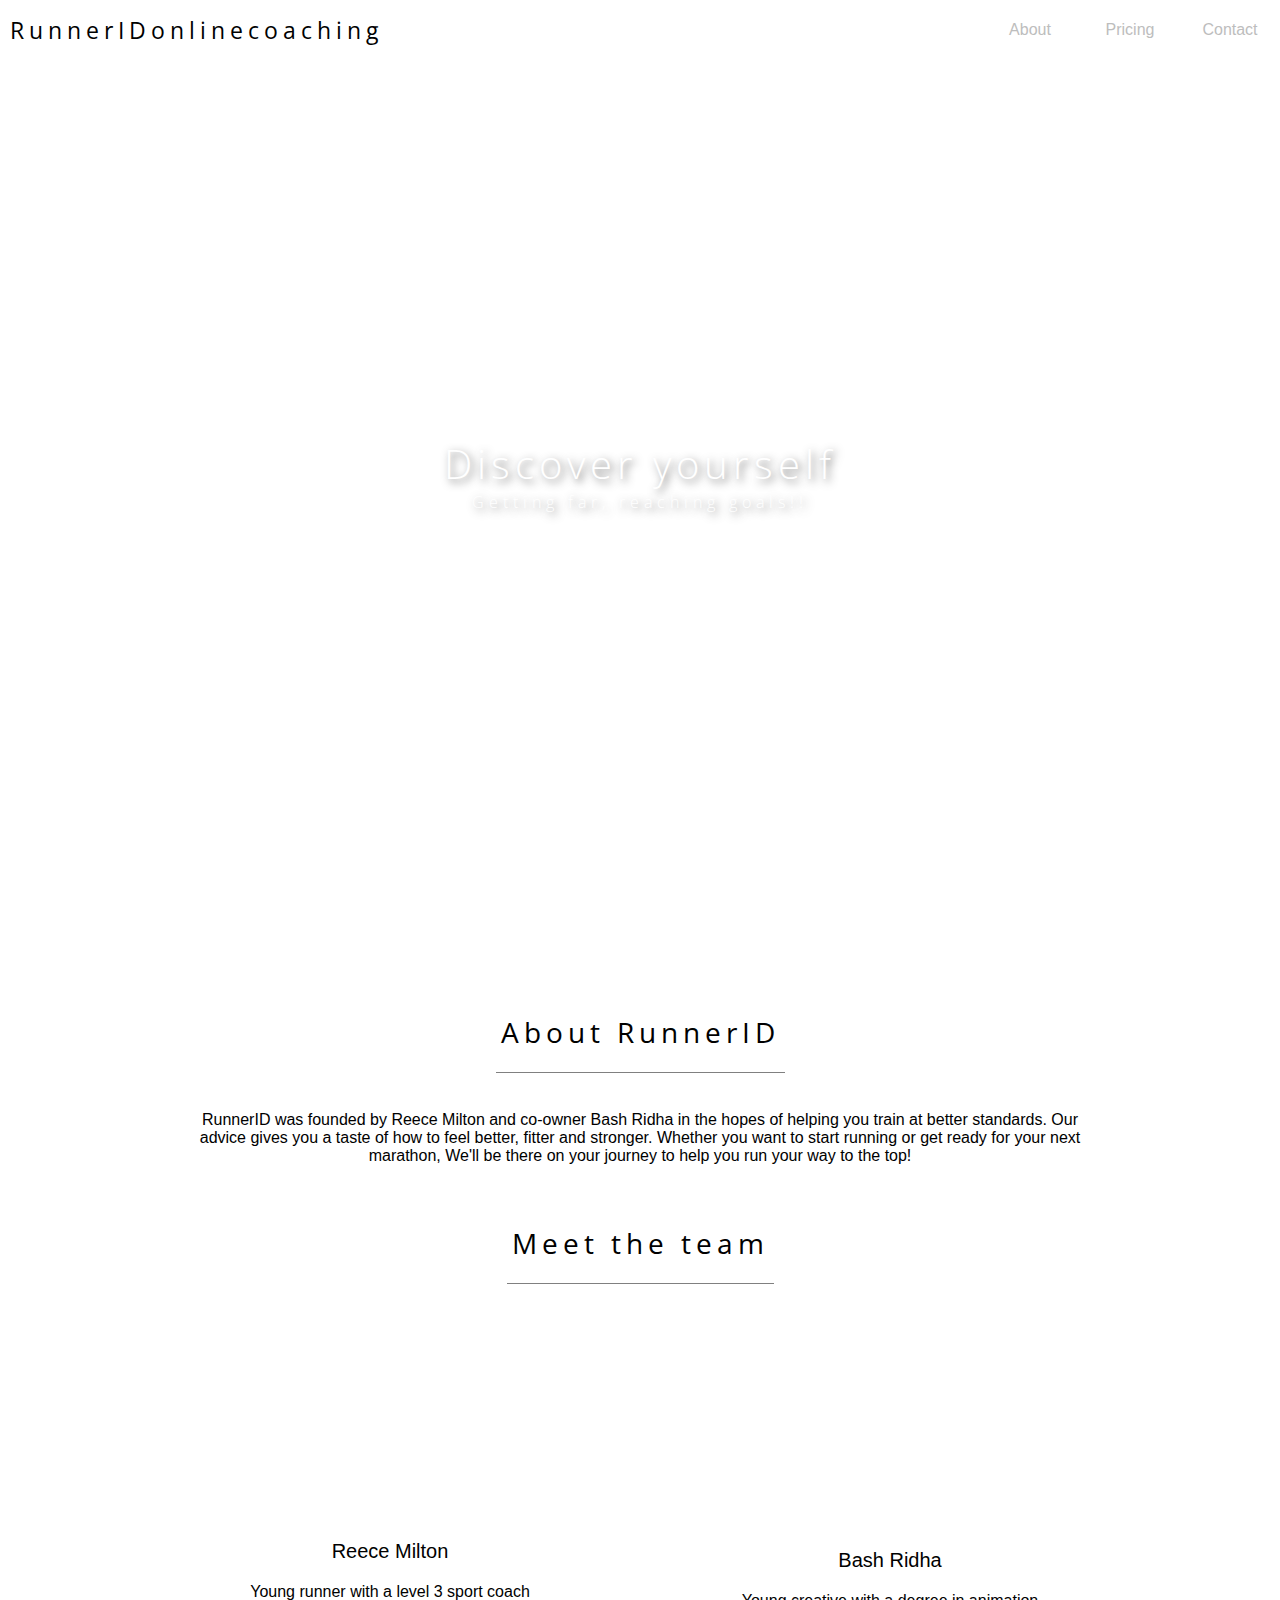
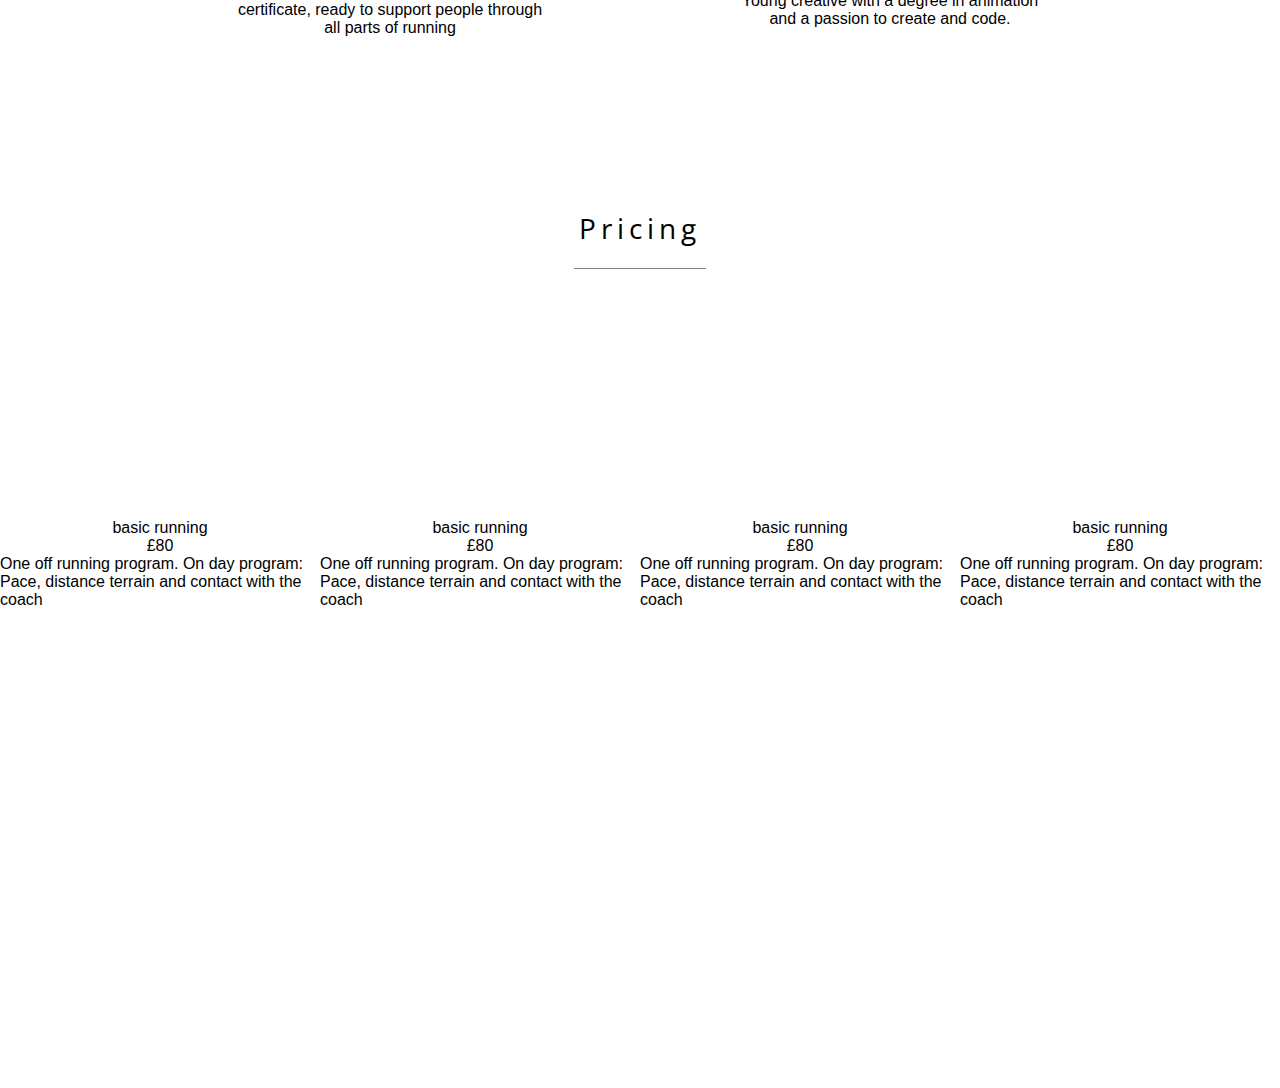
==== website/index.html @ d46fcd65 "Initial commit" ====
<!DOCTYPE html><html lang="en"><head><meta charset="UTF-8"><meta name="viewport" content="width=device-width, initial-scale=1.0"><title>RunnerID </title><link href="https://fonts.googleapis.com/css2?family=Open+Sans&amp;display=swap" rel="stylesheet"><link rel="stylesheet" href="style.css"></head><body><div class="container"><div class="header"><div class="title"><p>RunnerIDonlinecoaching</p></div><div class="menu"><div class="menubutton"> <img src="https://cdn3.iconfinder.com/data/icons/mini-icon-set-general-office/91/General_-_Office_30-512.png"></div><div class="mbutton"><div class="mb"><p>About</p></div><div class="mb"><p>Pricing</p></div><div class="mb"><p>Contact</p></div></div></div></div><div class="hero"><div class="midtext"><p>Discover yourself</p><p>Getting far, reaching goals!!</p></div></div><div class="about"><div class="subtitle"><p>About RunnerID</p></div><div class="abouttext"><p>RunnerID was founded by Reece Milton and co-owner Bash Ridha in the hopes of helping you
train at better standards. Our advice gives you a taste of how to feel better, fitter and stronger. Whether you want to start running or get ready for your next 
marathon, We'll be there on your journey to help you run your way to the top!</p></div><div class="subtitle"><p>Meet the team </p></div><div class="section columns s-medium"><div class="s-box card"><div class="cardbox"><div class="profile"><div class="profilepic reece"></div></div><div class="profilename"><p>Reece Milton</p></div><div class="profiletext"><p>Young runner with a level 3 sport coach certificate, ready to support people through all parts of running
</p></div></div></div><div class="s-box card"><div class="cardbox"><div class="profile"><div class="profilepic bash"></div></div><div class="profilename"><p>Bash Ridha</p></div><div class="profiletext"><p>Young creative with a degree in animation and a passion to create and code.
</p></div></div></div></div></div><div class="product"><div class="subtitle"><p>Pricing</p></div><div class="p-holder"><div class="price-box"> <div class="pb-icon"> </div><div class="pb-title"><p>basic running</p></div><div class="pb-price"><p>£80</p></div><div class="pb-description"><p>One off running program. On day program: Pace, distance terrain and contact with the coach</p></div></div><div class="price-box"> <div class="pb-icon"> </div><div class="pb-title"><p>basic running</p></div><div class="pb-price"><p>£80</p></div><div class="pb-description"><p>One off running program. On day program: Pace, distance terrain and contact with the coach</p></div></div><div class="price-box"> <div class="pb-icon"> </div><div class="pb-title"><p>basic running</p></div><div class="pb-price"><p>£80</p></div><div class="pb-description"><p>One off running program. On day program: Pace, distance terrain and contact with the coach</p></div></div><div class="price-box"> <div class="pb-icon"> </div><div class="pb-title"><p>basic running</p></div><div class="pb-price"><p>£80</p></div><div class="pb-description"><p>One off running program. On day program: Pace, distance terrain and contact with the coach</p></div></div></div></div><div class="contact"></div></div></body></html>
---- website/style.css ----
html{overflow-x:hidden;font-family:arial;margin:0px}html body,html p,html a{margin:0px;text-decoration:none;color:black}body::-webkit-scrollbar-track{-webkit-box-shadow:inset 0 0 6px rgba(0,0,0,0.3);background-color:#F5F5F5}body::-webkit-scrollbar{width:6px;background-color:#F5F5F5}body::-webkit-scrollbar-thumb{background-color:#a7a7a7;border-radius:15px}.hide{display:none !important}.container{display:flex;width:100%;flex-direction:column}.header{height:60px;display:flex;transition:all 0.2s ease}.title{flex:1;display:flex;align-items:center}.title p{font-size:20px;letter-spacing:5px;padding-left:10px;user-select:none;font-family:'Open Sans';transition:all 0.2s ease}.menu{width:300px !important;height:60px;transition:all 0.2s ease;display:flex}.menu .menubutton{display:none;width:auto;height:inherit}.menu .menubutton img{width:auto;height:inherit}.mbutton{display:flex;height:60px;width:inherit}.mb{display:flex;flex:1;height:60px;align-items:center;justify-content:center;user-select:none;transition:all 0.2s ease}.mb p{color:#bdbdbd}.mb:hover{background-color:#d6d6d6}.mb:hover p{transition:all 0.2s ease;color:#828282}.hero{height:75vh;background-image:url("https://bit.ly/3hkcMFO");opacity:85%;background-position:center center;background-repeat:no-repeat;background-size:cover;display:flex;justify-content:center;align-items:center;transition:all 0.2s ease}.hero .midtext p{font-size:40px;color:white;font-family:'Open Sans';font-weight:100;text-shadow:3px 3px 8px #4c4c4c;letter-spacing:5px;font-weight:300}.hero .midtext p:nth-child(2){font-size:16px;text-align:center;font-weight:100 !important}.about{display:flex;min-height:100vh;justify-content:center;flex-direction:column;align-items:center;max-width:1000px;margin:auto}.content-box{display:flex;flex:1}.subtitle{display:flex;height:80px;align-items:center;justify-content:center;border-bottom:1px solid;border-color:grey}.subtitle p{font-size:28px;letter-spacing:5px;padding:5px;user-select:none;font-family:'Open Sans';transition:all 0.2s ease}.midtext:nth-child(2){flex:3;margin:40px 0px}.abouttext{width:100%;display:flex;align-items:center;justify-content:center;height:130px}.abouttext p{text-align:center;margin:0px 45px;text-decoration:none;user-select:none}.section{width:100%;display:flex}.columns{flex-direction:row}.rows{flex-direction:column}.s-box{flex:1;display:flex}.s-small{height:200px}.s-medium{height:400px}.s-large{height:600px}.card{display:flex;justify-content:center}.cardbox{display:flex;flex-direction:column;width:320px;align-items:center;justify-content:center}.profile{display:flex;height:200px;justify-content:center;align-items:center;width:100%}.profilepic{width:150px;height:150px;border-radius:50%}.profilepic.reece{background-image:url("https://bit.ly/3haWaR6");background-size:400px;background-position:-150px 0px;background-repeat:no-repeat}.profilepic.bash{background-image:url("https://bit.ly/2FWvBkL");background-position:-20px 0px;background-size:180px;background-repeat:no-repeat}.profilename{display:flex;height:40px;width:100%;align-items:center;justify-content:center}.profilename p{font-size:20px}.profiletext{display:flex;justify-content:center;width:100%}.profiletext p{margin-top:12px;text-align:center}.product{display:flex;height:100vh;flex-direction:column;align-items:center}.p-holder{height:80%;display:flex;justify-content:center;width:100%}.price-box{display:flex;flex:1;flex-direction:column;align-items:center;height:80%}.pb-icon{width:150px;height:250px}@media screen and (min-width: 960px){.header{height:60px;transition:all 0.2s ease}.title p{font-size:23px;transition:all 0.2s ease}.menu{transition:all 0.2s ease}.menu .menubutton{width:auto;height:inherit}.menu .menubutton img{width:auto;height:inherit}.hero{height:92vh;transition:all 0.2s ease}}@media screen and (max-width: 670px){.menubutton{display:flex}.mbutton{display:none !important}.header{height:60px;transition:all 0.2s ease}.title p{font-size:20px;padding:16px;transition:all 0.2s ease}.menu{width:60px !important;height:60px !important;transition:all 0.2s ease}.menu .menubutton{width:auto;height:inherit}.menu .menubutton img{width:auto;height:inherit}.hero{height:50vh;transition:all 0.2s ease}.hero .midtext p{font-size:30px}.hero .midtext p:nth-child(2){font-size:14px}.subtitle p{font-size:20px}.abouttext p{font-size:15px}}@media screen and (max-width: 550px){.header{height:50px;transition:all 0.2s ease}.title p{font-size:16px;padding:14px;padding-right:8px;letter-spacing:6px;transition:all 0.2s ease}.menu{width:50px !important;height:50px !important;transition:all 0.2s ease}.menu .menubutton{width:auto;height:inherit}.menu .menubutton img{width:auto;height:inherit}.hero{height:40vh;transition:all 0.2s ease}.hero .midtext p{font-size:26px;text-align:center}.hero .midtext p:nth-child(2){font-size:12px}}
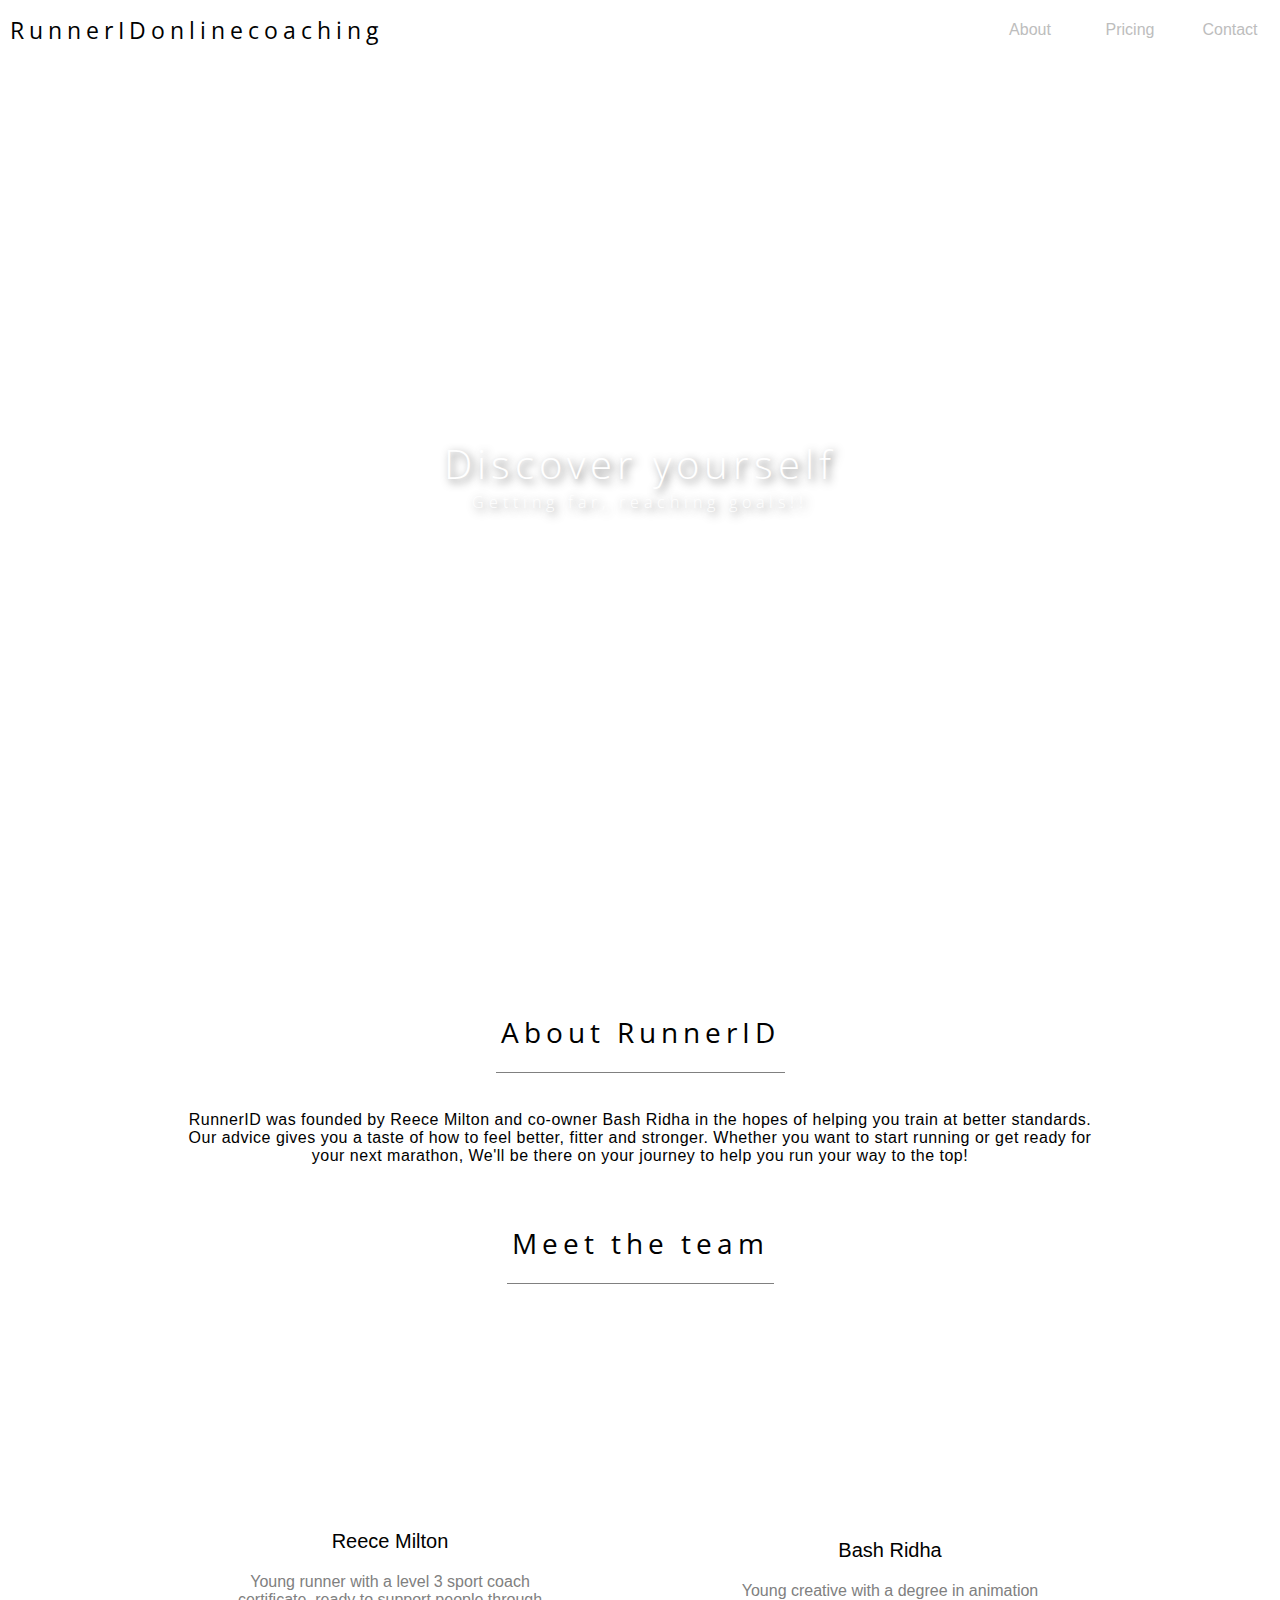
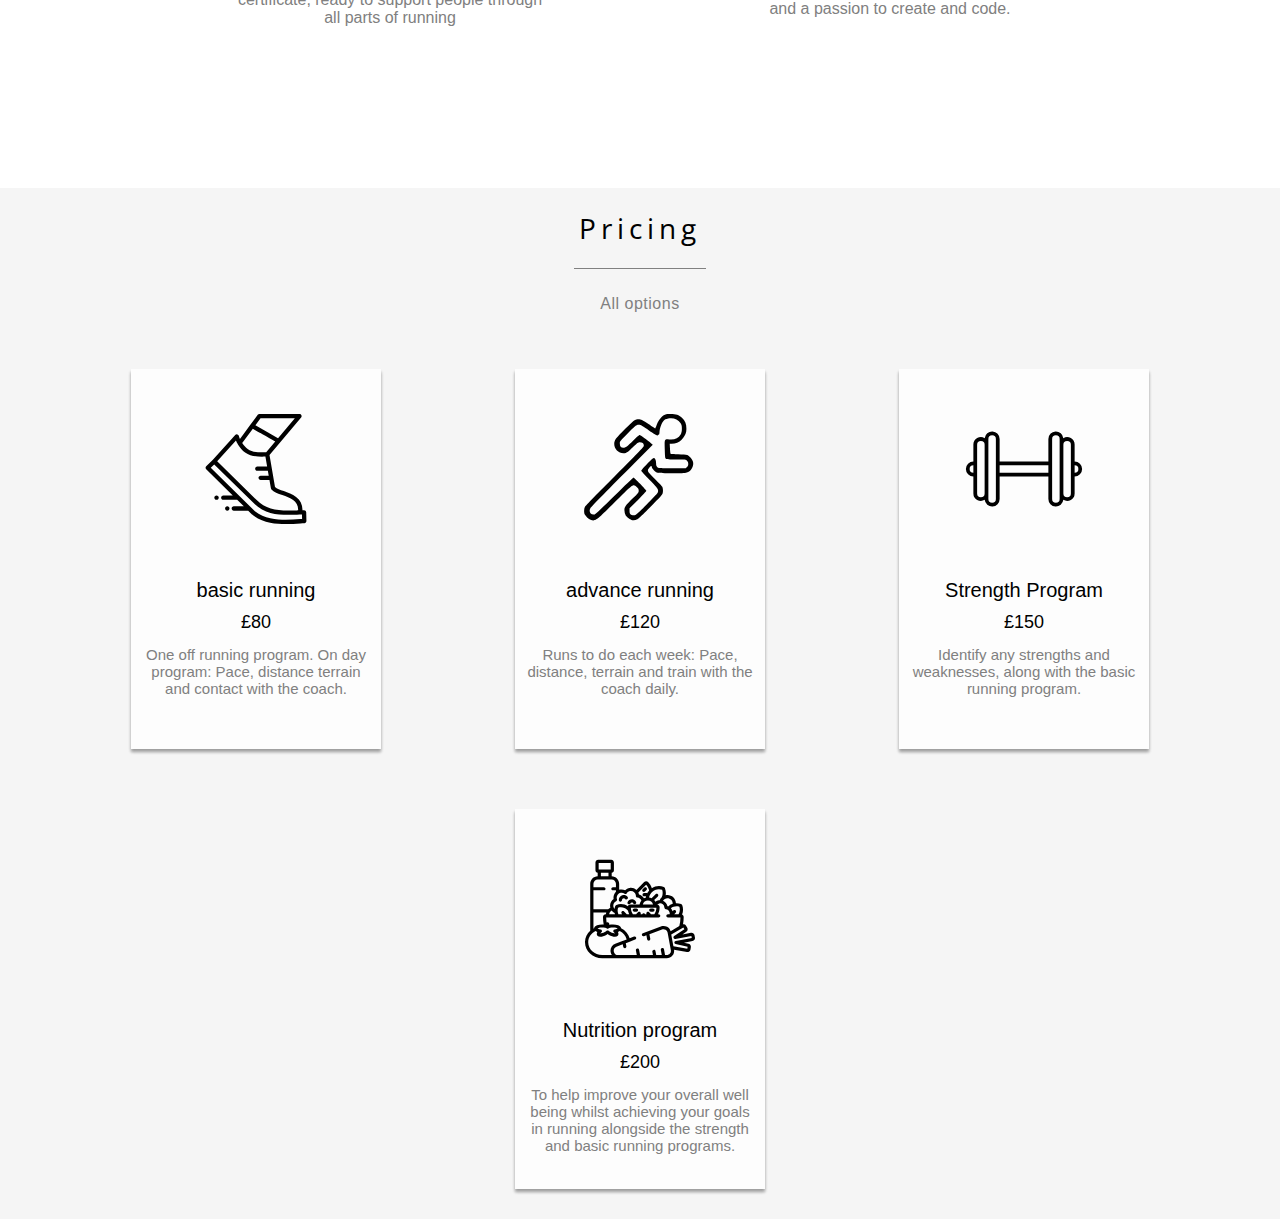
==== commit 07bbf7e6: "page so far" ====
--- a/website/index.html
+++ b/website/index.html
@@ -1,5 +1,5 @@
-<!DOCTYPE html><html lang="en"><head><meta charset="UTF-8"><meta name="viewport" content="width=device-width, initial-scale=1.0"><title>RunnerID </title><link href="https://fonts.googleapis.com/css2?family=Open+Sans&amp;display=swap" rel="stylesheet"><link rel="stylesheet" href="style.css"></head><body><div class="container"><div class="header"><div class="title"><p>RunnerIDonlinecoaching</p></div><div class="menu"><div class="menubutton"> <img src="https://cdn3.iconfinder.com/data/icons/mini-icon-set-general-office/91/General_-_Office_30-512.png"></div><div class="mbutton"><div class="mb"><p>About</p></div><div class="mb"><p>Pricing</p></div><div class="mb"><p>Contact</p></div></div></div></div><div class="hero"><div class="midtext"><p>Discover yourself</p><p>Getting far, reaching goals!!</p></div></div><div class="about"><div class="subtitle"><p>About RunnerID</p></div><div class="abouttext"><p>RunnerID was founded by Reece Milton and co-owner Bash Ridha in the hopes of helping you
+<!DOCTYPE html><html lang="en"><head><meta charset="UTF-8"><meta name="viewport" content="width=device-width, initial-scale=1.0"><title>RunnerID </title><link href="https://fonts.googleapis.com/css2?family=Open+Sans&amp;display=swap" rel="stylesheet"><link rel="stylesheet" href="style.css"><link rel="shortcut icon" href="../src/images/run.svg"></head><body><div class="container"><div class="header"><div class="title"><p>RunnerIDonlinecoaching</p></div><div class="menu"><div class="menubutton"> <img src="https://cdn3.iconfinder.com/data/icons/mini-icon-set-general-office/91/General_-_Office_30-512.png"></div><div class="mbutton"><div class="mb"><p>About</p></div><div class="mb"><p>Pricing</p></div><div class="mb"><p>Contact </p></div></div></div></div><div class="hero"><div class="midtext"><p>Discover yourself</p><p>Getting far, reaching goals!!</p></div></div><div class="about"><div class="subtitle"><p>About RunnerID</p></div><div class="abouttext"><p>RunnerID was founded by Reece Milton and co-owner Bash Ridha in the hopes of helping you
 train at better standards. Our advice gives you a taste of how to feel better, fitter and stronger. Whether you want to start running or get ready for your next 
-marathon, We'll be there on your journey to help you run your way to the top!</p></div><div class="subtitle"><p>Meet the team </p></div><div class="section columns s-medium"><div class="s-box card"><div class="cardbox"><div class="profile"><div class="profilepic reece"></div></div><div class="profilename"><p>Reece Milton</p></div><div class="profiletext"><p>Young runner with a level 3 sport coach certificate, ready to support people through all parts of running
+marathon, We'll be there on your journey to help you run your way to the top!</p></div><div class="subtitle"><p>Meet the team </p></div><div class="section columns"> <div class="s-box card"><div class="cardbox"><div class="profile"><div class="profilepic reece"></div></div><div class="profilename"><p>Reece Milton</p></div><div class="profiletext"><p>Young runner with a level 3 sport coach certificate, ready to support people through all parts of running
 </p></div></div></div><div class="s-box card"><div class="cardbox"><div class="profile"><div class="profilepic bash"></div></div><div class="profilename"><p>Bash Ridha</p></div><div class="profiletext"><p>Young creative with a degree in animation and a passion to create and code.
-</p></div></div></div></div></div><div class="product"><div class="subtitle"><p>Pricing</p></div><div class="p-holder"><div class="price-box"> <div class="pb-icon"> </div><div class="pb-title"><p>basic running</p></div><div class="pb-price"><p>£80</p></div><div class="pb-description"><p>One off running program. On day program: Pace, distance terrain and contact with the coach</p></div></div><div class="price-box"> <div class="pb-icon"> </div><div class="pb-title"><p>basic running</p></div><div class="pb-price"><p>£80</p></div><div class="pb-description"><p>One off running program. On day program: Pace, distance terrain and contact with the coach</p></div></div><div class="price-box"> <div class="pb-icon"> </div><div class="pb-title"><p>basic running</p></div><div class="pb-price"><p>£80</p></div><div class="pb-description"><p>One off running program. On day program: Pace, distance terrain and contact with the coach</p></div></div><div class="price-box"> <div class="pb-icon"> </div><div class="pb-title"><p>basic running</p></div><div class="pb-price"><p>£80</p></div><div class="pb-description"><p>One off running program. On day program: Pace, distance terrain and contact with the coach</p></div></div></div></div><div class="contact"></div></div></body></html>+</p></div></div></div></div></div><div class="product"><div class="subtitle"><p>Pricing</p></div><div class="abouttext p-text"><p>All options  </p></div><div class="p-holder"><div class="ph-container"><div class="price-box"><div class="pb-card"> <div class="pb-iconholder"><div class="pb-icon" id="basic"> </div></div><div class="pb-title"><p>basic running</p></div><div class="pb-price"><p>£80</p></div><div class="pb-description"><p>One off running program. On day program: Pace, distance terrain and contact with the coach.</p></div></div></div><div class="price-box"><div class="pb-card"> <div class="pb-iconholder"><div class="pb-icon" id="running"> </div></div><div class="pb-title"><p>advance running</p></div><div class="pb-price"><p>£120</p></div><div class="pb-description"><p>Runs to do each week: Pace, distance, terrain and train with the coach daily.</p></div></div></div><div class="price-box"><div class="pb-card"> <div class="pb-iconholder"><div class="pb-icon" id="strength"> </div></div><div class="pb-title"><p>Strength Program</p></div><div class="pb-price"><p>£150</p></div><div class="pb-description"><p>Identify any strengths and weaknesses, along with the basic running program.</p></div></div></div><div class="price-box"><div class="pb-card"> <div class="pb-iconholder"><div class="pb-icon" id="diet"> </div></div><div class="pb-title"><p>Nutrition program </p></div><div class="pb-price"><p>£200</p></div><div class="pb-description"><p>To help improve your overall well being whilst achieving your goals in running alongside the strength and basic running programs.</p></div></div></div></div></div></div><div class="contact"></div></div></body></html>--- a/website/style.css
+++ b/website/style.css
@@ -1 +1 @@
-html{overflow-x:hidden;font-family:arial;margin:0px}html body,html p,html a{margin:0px;text-decoration:none;color:black}body::-webkit-scrollbar-track{-webkit-box-shadow:inset 0 0 6px rgba(0,0,0,0.3);background-color:#F5F5F5}body::-webkit-scrollbar{width:6px;background-color:#F5F5F5}body::-webkit-scrollbar-thumb{background-color:#a7a7a7;border-radius:15px}.hide{display:none !important}.container{display:flex;width:100%;flex-direction:column}.header{height:60px;display:flex;transition:all 0.2s ease}.title{flex:1;display:flex;align-items:center}.title p{font-size:20px;letter-spacing:5px;padding-left:10px;user-select:none;font-family:'Open Sans';transition:all 0.2s ease}.menu{width:300px !important;height:60px;transition:all 0.2s ease;display:flex}.menu .menubutton{display:none;width:auto;height:inherit}.menu .menubutton img{width:auto;height:inherit}.mbutton{display:flex;height:60px;width:inherit}.mb{display:flex;flex:1;height:60px;align-items:center;justify-content:center;user-select:none;transition:all 0.2s ease}.mb p{color:#bdbdbd}.mb:hover{background-color:#d6d6d6}.mb:hover p{transition:all 0.2s ease;color:#828282}.hero{height:75vh;background-image:url("https://bit.ly/3hkcMFO");opacity:85%;background-position:center center;background-repeat:no-repeat;background-size:cover;display:flex;justify-content:center;align-items:center;transition:all 0.2s ease}.hero .midtext p{font-size:40px;color:white;font-family:'Open Sans';font-weight:100;text-shadow:3px 3px 8px #4c4c4c;letter-spacing:5px;font-weight:300}.hero .midtext p:nth-child(2){font-size:16px;text-align:center;font-weight:100 !important}.about{display:flex;min-height:100vh;justify-content:center;flex-direction:column;align-items:center;max-width:1000px;margin:auto}.content-box{display:flex;flex:1}.subtitle{display:flex;height:80px;align-items:center;justify-content:center;border-bottom:1px solid;border-color:grey}.subtitle p{font-size:28px;letter-spacing:5px;padding:5px;user-select:none;font-family:'Open Sans';transition:all 0.2s ease}.midtext:nth-child(2){flex:3;margin:40px 0px}.abouttext{width:100%;display:flex;align-items:center;justify-content:center;height:130px}.abouttext p{text-align:center;margin:0px 45px;text-decoration:none;user-select:none}.section{width:100%;display:flex}.columns{flex-direction:row}.rows{flex-direction:column}.s-box{flex:1;display:flex}.s-small{height:200px}.s-medium{height:400px}.s-large{height:600px}.card{display:flex;justify-content:center}.cardbox{display:flex;flex-direction:column;width:320px;align-items:center;justify-content:center}.profile{display:flex;height:200px;justify-content:center;align-items:center;width:100%}.profilepic{width:150px;height:150px;border-radius:50%}.profilepic.reece{background-image:url("https://bit.ly/3haWaR6");background-size:400px;background-position:-150px 0px;background-repeat:no-repeat}.profilepic.bash{background-image:url("https://bit.ly/2FWvBkL");background-position:-20px 0px;background-size:180px;background-repeat:no-repeat}.profilename{display:flex;height:40px;width:100%;align-items:center;justify-content:center}.profilename p{font-size:20px}.profiletext{display:flex;justify-content:center;width:100%}.profiletext p{margin-top:12px;text-align:center}.product{display:flex;height:100vh;flex-direction:column;align-items:center}.p-holder{height:80%;display:flex;justify-content:center;width:100%}.price-box{display:flex;flex:1;flex-direction:column;align-items:center;height:80%}.pb-icon{width:150px;height:250px}@media screen and (min-width: 960px){.header{height:60px;transition:all 0.2s ease}.title p{font-size:23px;transition:all 0.2s ease}.menu{transition:all 0.2s ease}.menu .menubutton{width:auto;height:inherit}.menu .menubutton img{width:auto;height:inherit}.hero{height:92vh;transition:all 0.2s ease}}@media screen and (max-width: 670px){.menubutton{display:flex}.mbutton{display:none !important}.header{height:60px;transition:all 0.2s ease}.title p{font-size:20px;padding:16px;transition:all 0.2s ease}.menu{width:60px !important;height:60px !important;transition:all 0.2s ease}.menu .menubutton{width:auto;height:inherit}.menu .menubutton img{width:auto;height:inherit}.hero{height:50vh;transition:all 0.2s ease}.hero .midtext p{font-size:30px}.hero .midtext p:nth-child(2){font-size:14px}.subtitle p{font-size:20px}.abouttext p{font-size:15px}}@media screen and (max-width: 550px){.header{height:50px;transition:all 0.2s ease}.title p{font-size:16px;padding:14px;padding-right:8px;letter-spacing:6px;transition:all 0.2s ease}.menu{width:50px !important;height:50px !important;transition:all 0.2s ease}.menu .menubutton{width:auto;height:inherit}.menu .menubutton img{width:auto;height:inherit}.hero{height:40vh;transition:all 0.2s ease}.hero .midtext p{font-size:26px;text-align:center}.hero .midtext p:nth-child(2){font-size:12px}}
+html{overflow-x:hidden;font-family:arial;margin:0px}html body,html p,html a{margin:0px;text-decoration:none;color:black}body::-webkit-scrollbar-track{-webkit-box-shadow:inset 0 0 6px rgba(0,0,0,0.3);background-color:#F5F5F5}body::-webkit-scrollbar{width:6px;background-color:#F5F5F5}body::-webkit-scrollbar-thumb{background-color:#a7a7a7;border-radius:15px}.hide{display:none !important}.container{display:flex;width:100%;flex-direction:column}.header{height:60px;display:flex;transition:all 0.2s ease}.title{flex:1;display:flex;align-items:center}.title p{font-size:20px;letter-spacing:5px;padding-left:10px;user-select:none;font-family:'Open Sans';transition:all 0.2s ease}.menu{width:300px !important;height:60px;transition:all 0.2s ease;display:flex}.menu .menubutton{display:none;width:auto;height:inherit}.menu .menubutton img{width:auto;height:inherit}.mbutton{display:flex;height:60px;width:inherit}.mb{display:flex;flex:1;height:60px;align-items:center;justify-content:center;user-select:none;transition:all 0.2s ease}.mb p{color:#bdbdbd}.mb:hover{background-color:#d6d6d6}.mb:hover p{transition:all 0.2s ease;color:#828282}.hero{height:75vh;background-image:url("https://bit.ly/3hkcMFO");opacity:85%;background-position:center center;background-repeat:no-repeat;background-size:cover;display:flex;justify-content:center;align-items:center;transition:all 0.2s ease}.hero .midtext p{font-size:40px;color:white;font-family:'Open Sans';font-weight:100;text-shadow:3px 3px 8px #4c4c4c;letter-spacing:5px;font-weight:300}.hero .midtext p:nth-child(2){font-size:16px;text-align:center;font-weight:100 !important}.about{display:flex;min-height:100vh;justify-content:center;flex-direction:column;align-items:center;max-width:1000px;margin:auto}.about .section{min-height:400px;flex-wrap:wrap}.abouttext{width:100%;display:flex;align-items:center;justify-content:center;min-height:130px}.abouttext p{text-align:center;margin:15px 45px;text-decoration:none;user-select:none;letter-spacing:0.5px}.card{display:flex;justify-content:center;padding-bottom:20px}.cardbox{display:flex;flex-direction:column;width:320px;align-items:center;justify-content:center;user-select:none}.profile{display:flex;height:200px;justify-content:center;align-items:center;width:100%}.profilepic{width:150px;height:150px;border-radius:50%}.profilepic.reece{background-image:url("https://bit.ly/3haWaR6");background-size:400px;background-position:-150px 0px;background-repeat:no-repeat}.profilepic.bash{background-image:url("https://bit.ly/2FWvBkL");background-position:-20px 0px;background-size:180px;background-repeat:no-repeat}.profilename{display:flex;height:40px;width:100%;align-items:center;justify-content:center}.profilename p{font-size:20px}.profiletext{display:flex;justify-content:center;width:100%}.profiletext p{margin-top:12px;text-align:center;color:grey}.product{display:flex;min-height:100vh;flex-direction:column;align-items:center;background-color:whitesmoke}.p-text{min-height:70px !important}.p-text p{color:grey}.p-holder{min-height:90%;display:flex;justify-content:center;width:100%;align-items:center;margin:auto 0px}.ph-container{display:flex;width:90%;justify-content:center;align-items:center;flex-wrap:wrap}.price-box{display:flex;flex:1;flex-direction:column;align-items:center;height:80%;min-width:300px}.pb-card{display:flex;width:250px;margin:30px 15px;height:380px;flex-direction:column;align-items:center;background:rgba(255,255,255,0.8);box-shadow:0 3px 3px rgba(0,0,0,0.16),0 3px 3px rgba(0,0,0,0.23)}.pb-card p{user-select:none}.pb-iconholder{display:flex;width:inherit;height:200px;align-items:center;justify-content:center}.pb-icon{width:150px;height:150px;background-position:center;background-size:120px;background-repeat:no-repeat}.pb-icon#basic{background-image:url("../src/images/basic.svg");background-size:110px}.pb-icon#running{background-image:url("../src/images/run.svg")}.pb-icon#strength{background-image:url("../src/images/strength.svg")}.pb-icon#diet{background-image:url("../src/images/diet.svg");background-size:110px}.pb-title{width:inherit}.pb-title p{font-size:20px;margin:10px 0;text-align:center}.pb-price{width:inherit}.pb-price p{text-align:center;margin-bottom:5px;font-size:18px}.pb-description{width:inherit}.pb-description p{text-align:center;margin:8px;font-size:15px;color:grey}.content-box{display:flex;flex:1}.subtitle{display:flex;height:80px;align-items:center;justify-content:center;border-bottom:1px solid;border-color:grey}.subtitle p{font-size:28px;letter-spacing:5px;padding:5px;user-select:none;font-family:'Open Sans';transition:all 0.2s ease}.midtext:nth-child(2){flex:3;margin:40px 0px}.section{width:100%;display:flex}.columns{flex-direction:row}.rows{flex-direction:column}.s-box{flex:1;display:flex}.s-small{height:200px}.s-medium{height:400px}.s-large{height:600px}@media screen and (min-width: 960px){.header{height:60px;transition:all 0.2s ease}.title p{font-size:23px;transition:all 0.2s ease}.menu{transition:all 0.2s ease}.menu .menubutton{width:auto;height:inherit}.menu .menubutton img{width:auto;height:inherit}.hero{height:92vh;transition:all 0.2s ease}}@media screen and (max-width: 670px){.menubutton{display:flex}.mbutton{display:none !important}.header{height:60px;transition:all 0.2s ease}.title p{font-size:20px;padding:16px;transition:all 0.2s ease}.menu{width:60px !important;height:60px !important;transition:all 0.2s ease}.menu .menubutton{display:block;width:auto;height:inherit}.menu .menubutton img{width:auto;height:inherit}.hero{height:50vh;transition:all 0.2s ease}.hero .midtext p{font-size:30px}.hero .midtext p:nth-child(2){font-size:14px}.subtitle p{font-size:20px}.abouttext p{font-size:15px}}@media screen and (max-width: 550px){.header{height:50px;transition:all 0.2s ease}.title p{font-size:16px;padding:14px;padding-right:8px;letter-spacing:6px;transition:all 0.2s ease}.menu{width:50px !important;height:50px !important;transition:all 0.2s ease}.menu .menubutton{width:auto;height:inherit}.menu .menubutton img{width:auto;height:inherit}.hero{height:40vh;transition:all 0.2s ease}.hero .midtext p{font-size:26px;text-align:center}.hero .midtext p:nth-child(2){font-size:12px}}
